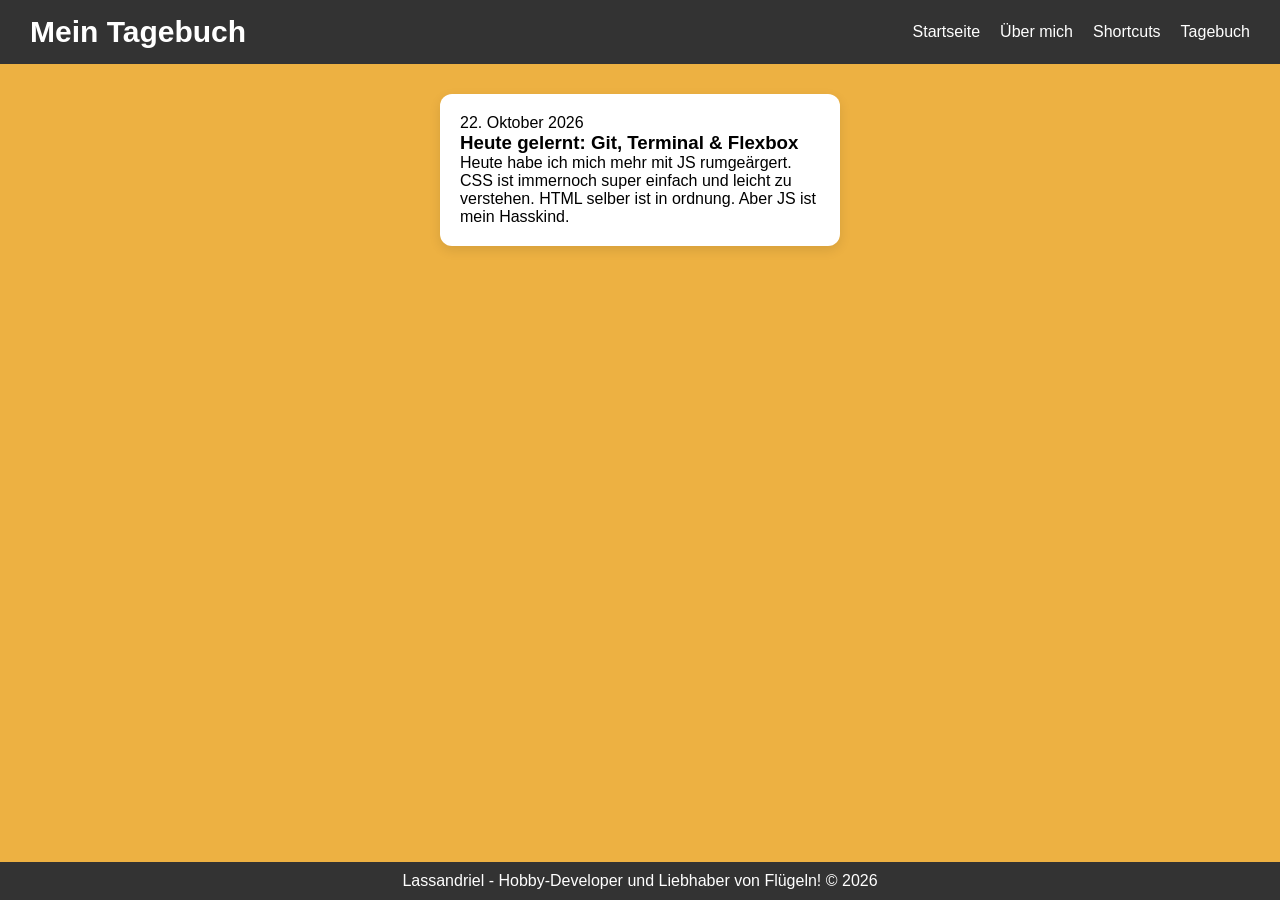
==== HTML/diary.html @ a4a6c28c "Initial commit: My Learning Diary" ====
<!DOCTYPE html>
<html lang="de">

<head>
    <meta charset="UTF-8">
    <meta name="viewport" content="width=device-width, initial-scale=1.0">
    <title>Mein Programmier-Tagebuch</title>
    <link rel="stylesheet" href="../CSS/style.css">
    <script src="../JavaScript/script.js" defer></script>
</head>

<body>
    <nav class="navbar">
        <span>Mein Tagebuch</span>
        <div id="nav-links"></div>
    </nav>
    <main class="container">
        <article class="karte tagebuch-eintrag">
            <span class="datum">22. Oktober 2026</span>
            <h3>Heute gelernt: Git, Terminal & Flexbox</h3>
            <p>Heute habe ich mich mehr mit JS rumgeärgert. CSS ist immernoch super einfach und leicht zu verstehen.
                HTML selber ist in ordnung. Aber JS ist mein Hasskind.</p>
        </article>


    </main>
    <footer id="fusszeile">
    </footer>
</body>

</html>
---- CSS/style.css ----
/* =========================================
   1. RESET & BASIS (Ganz oben)
   ========================================= */
* {
    margin: 0;
    box-sizing: border-box;
}

body {
    font-family: Arial;
    background-color: rgb(237, 177, 66);
    min-height: 100vh;
    display: flex;
    flex-direction: column;
}


/* =========================================
   2. NAVIGATION (Der Kopf)
   ========================================= */
.navbar {
    display: flex;
    justify-content: space-between;
    align-items: center;
    background-color: #333;
    color: white;
    padding: 15px 30px;
}

.navbar a {
    color: white;
    text-decoration: none;
}

.navbar a:hover {
    color: gold;
}

.navbar span {
    font-weight: bold;
    font-size: 30px;
}

#nav-links {
    display: flex;
    gap: 20px;
}

/* =========================================
   3. LAYOUT & HAUPTINHALT (Die Mitte)
   ========================================= */
button {
    border-radius: 8px;
    cursor: pointer;
    color: white;
    padding: 10px;
    background-color: rgb(194, 29, 29);
    border: none;
    margin: 15px;
}

button:hover {
    background-color: grey;
}

kbd {
    background-color: #eee;
    border: 1px solid #ccc;
    border-radius: 4px;
    padding: 2px 6px;
    font-family: monospace;
    box-shadow: 0 2px 0 #bbb;
}

.container {
    max-width: 800px;
    margin: 30px auto;
    padding: 0 20px;
    flex: 1;
}

input {
    padding: 8px;
    border-radius: 6px;
    border: 1px solid #ccc;
    margin-right: 5px;
}

.karte {
    background-color: white;
    padding: 20px;
    border-radius: 12px;
    max-width: 400px;
    box-shadow: 0 4px 12px rgba(0, 0, 0, 0.1);
    flex: 1;
}

.titel {
    font-family: Calibri, Arial, sans-serif;
    padding-left: 20px;
    padding-bottom: 2px;
    font-size: 24px;
    max-width: 1000px;
    border-radius: 20px;
}

.karten-bereich {
    display: flex;
    gap: 20px;
}

/* =========================================
   4. FOOTER (Ganz unten)
   ========================================= */
footer {
    background-color: #333;
    color: white;
    text-align: center;
    padding: 10px;
    margin-top: 50px;
}

/* =========================================
   5. HILFSKLASSEN (Utilities)
   ========================================= */
.zentriert {
    text-align: center;
}
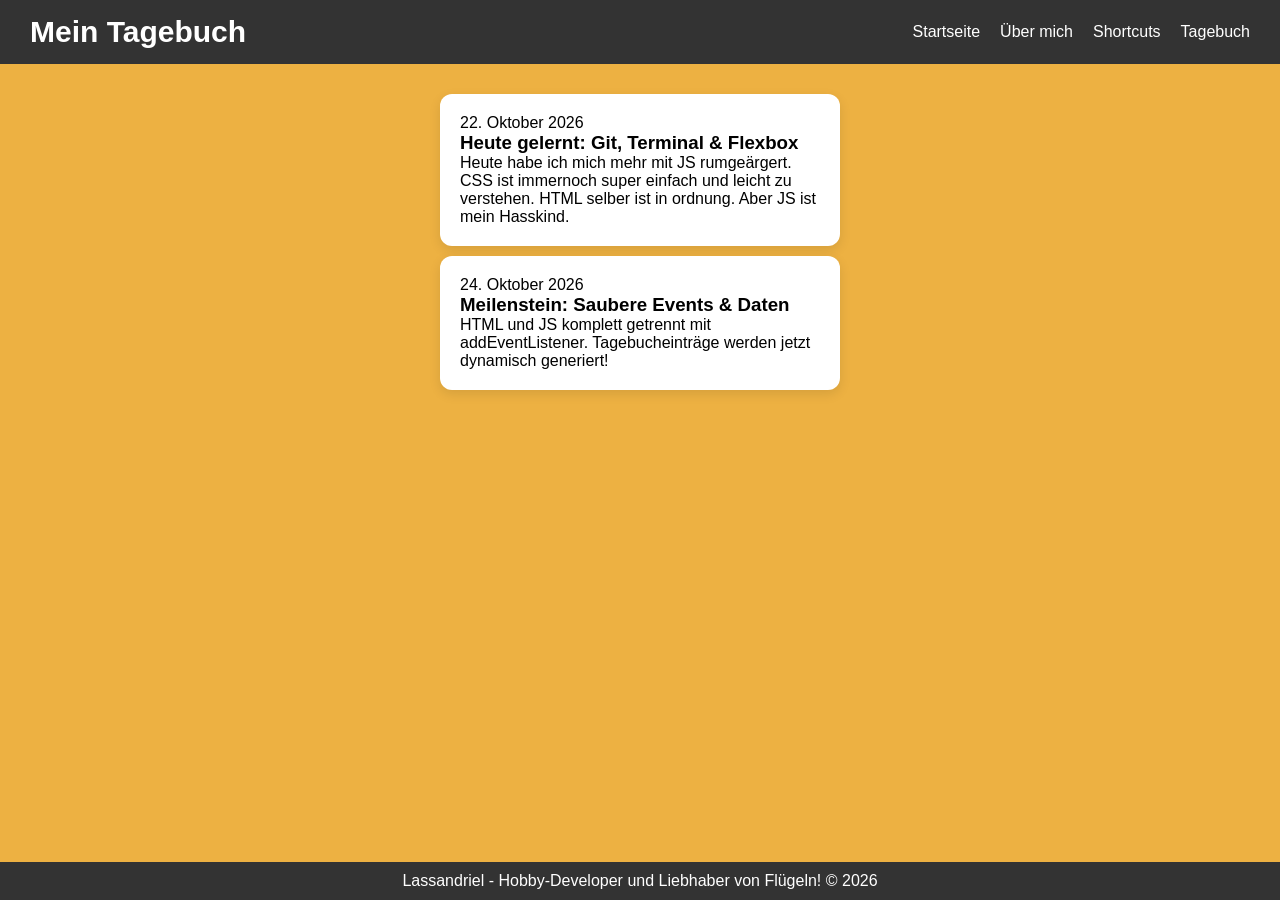
==== commit dd84505a: "Feat: Render diary entries dynamically and add selector cheat sheet" ====
--- a/HTML/diary.html
+++ b/HTML/diary.html
@@ -15,12 +15,7 @@
         <div id="nav-links"></div>
     </nav>
     <main class="container">
-        <article class="karte tagebuch-eintrag">
-            <span class="datum">22. Oktober 2026</span>
-            <h3>Heute gelernt: Git, Terminal & Flexbox</h3>
-            <p>Heute habe ich mich mehr mit JS rumgeärgert. CSS ist immernoch super einfach und leicht zu verstehen.
-                HTML selber ist in ordnung. Aber JS ist mein Hasskind.</p>
-        </article>
+        <div id="tagebuch-eintraege"></div>
 
 
     </main>
--- a/CSS/style.css
+++ b/CSS/style.css
@@ -109,6 +109,12 @@
     gap: 20px;
 }
 
+#tagebuch-eintraege {
+    display: flex;
+    flex-direction: column;
+    gap: 10px;
+}
+
 /* =========================================
    4. FOOTER (Ganz unten)
    ========================================= */
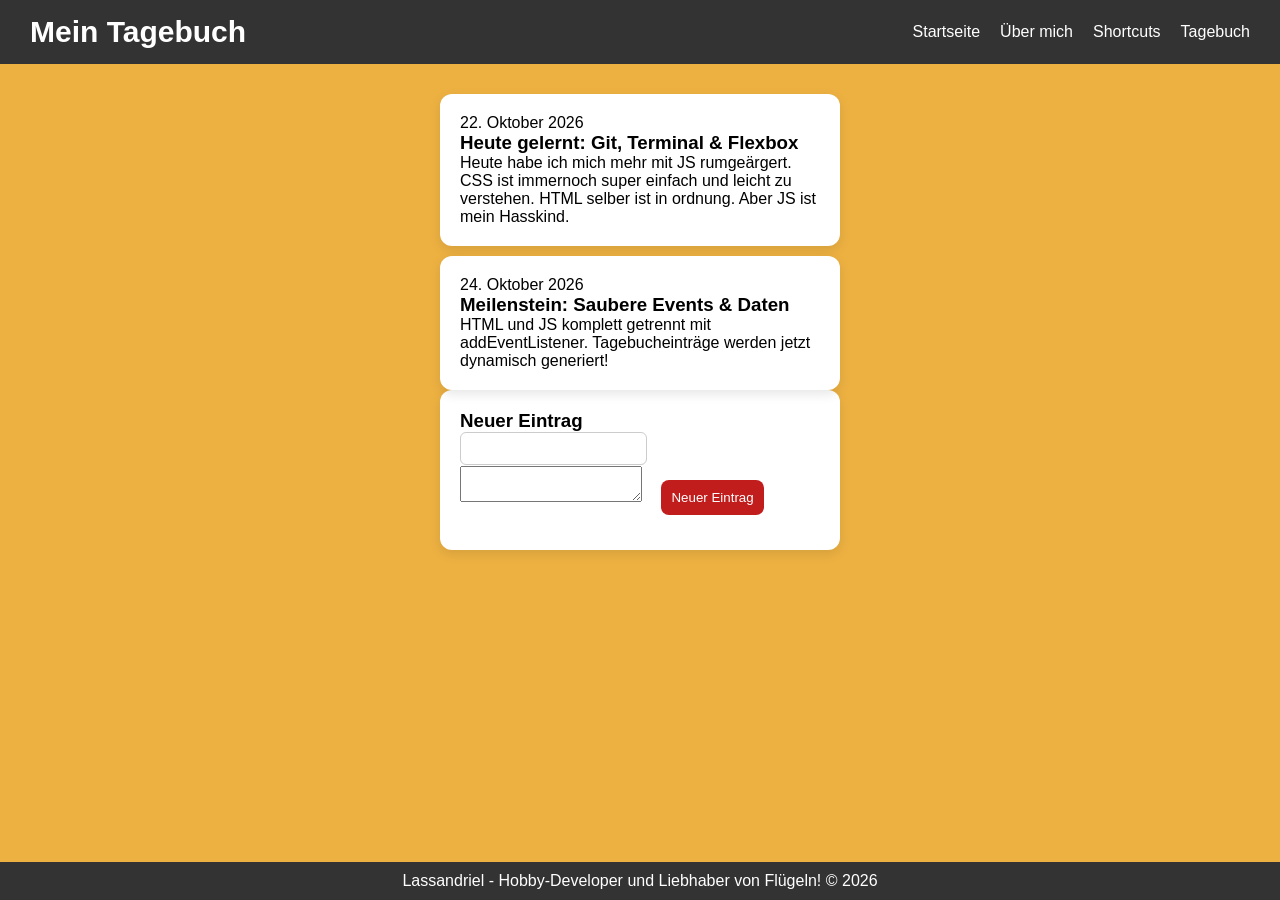
==== commit d1954a35: "Feat: Add interactive diary form with input validation" ====
--- a/HTML/diary.html
+++ b/HTML/diary.html
@@ -15,8 +15,14 @@
         <div id="nav-links"></div>
     </nav>
     <main class="container">
-        <div id="tagebuch-eintraege"></div>
-
+        <div id="tagebuch-eintraege">
+        </div>
+        <div class="karte">
+            <h3>Neuer Eintrag</h3>
+            <input id="titel-input">
+            <textarea id="text-input" placeholder="Was hast du heute gelernt?"> </textarea>
+            <button id="eintrag-btn">Neuer Eintrag</button>
+        </div>
 
     </main>
     <footer id="fusszeile">
